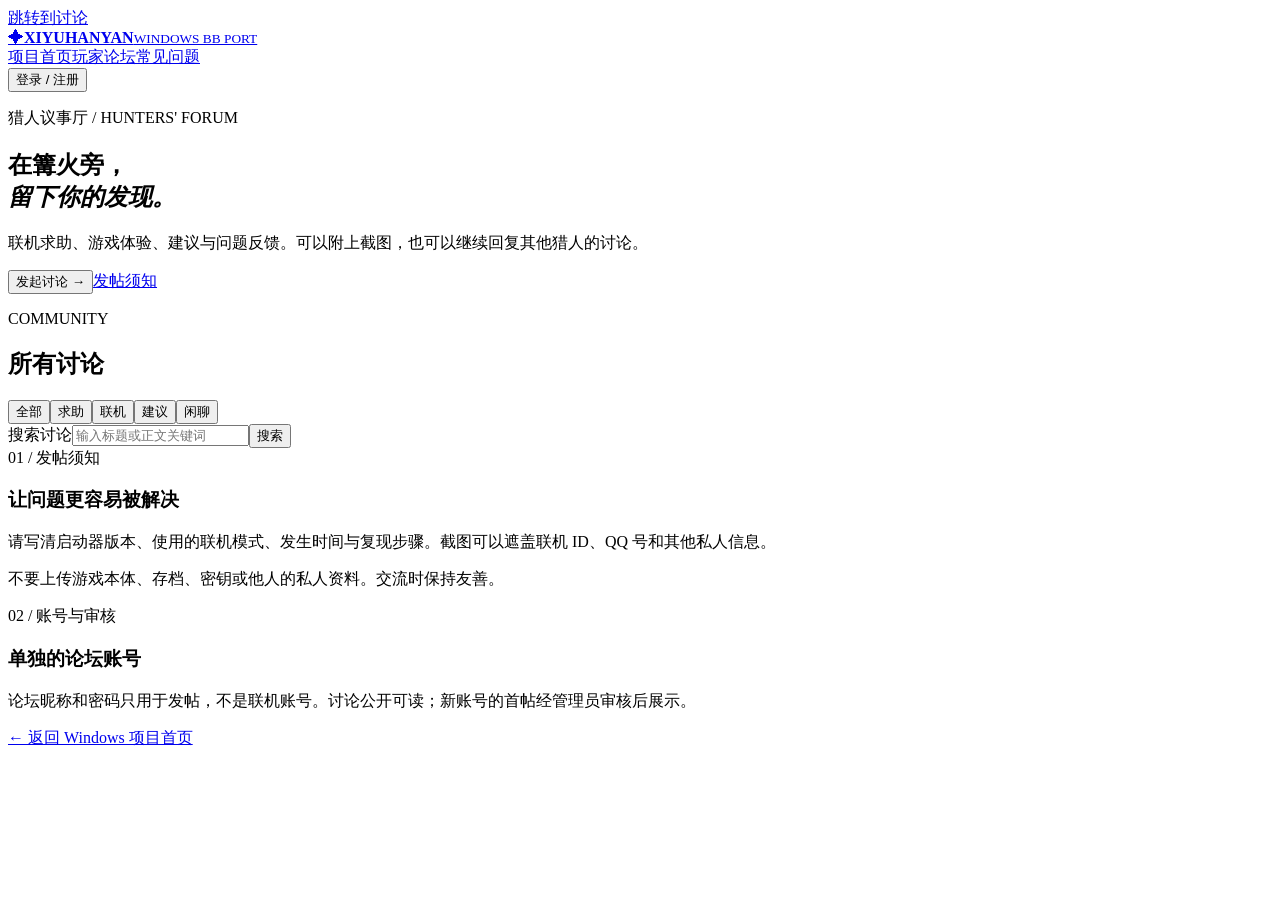
==== deploy/online_remote/windows-site/forum/index.html @ cc667c3b "Add independent Windows player forum and dark launcher theme" ====
<!doctype html>
<html lang="zh-CN">
<head>
  <meta charset="utf-8">
  <meta name="viewport" content="width=device-width, initial-scale=1">
  <meta name="theme-color" content="#0d0e12">
  <meta name="description" content="Xiyuhanyan Windows BB Port 玩家论坛：交流联机经验，提交文字和图片反馈。">
  <title>猎人议事厅 · Xiyuhanyan Windows BB Port</title>
  <link rel="stylesheet" href="/windows/styles.css">
  <link rel="stylesheet" href="/windows/forum/forum.css">
  <script src="/windows/forum/forum.js" defer></script>
</head>
<body>
  <a class="skip-link" href="#forum-main">跳转到讨论</a>
  <header class="forum-header">
    <nav class="shell forum-nav" aria-label="论坛导航">
      <a class="brand" href="/windows/"><span class="brand-mark" aria-hidden="true">✦</span><span><strong>XIYUHANYAN</strong><small>WINDOWS BB PORT</small></span></a>
      <div class="forum-nav-links"><a href="/windows/">项目首页</a><a href="/windows/forum/" aria-current="page">玩家论坛</a><a href="/windows/#faq">常见问题</a></div>
      <button id="account-button" class="forum-account" type="button">登录 / 注册</button>
    </nav>
  </header>

  <main id="forum-main">
    <section class="forum-hero">
      <div class="forum-hero-art" aria-hidden="true"></div>
      <div class="shell forum-hero-inner">
        <p class="kicker">猎人议事厅 / HUNTERS' FORUM</p>
        <h1>在篝火旁，<br><em>留下你的发现。</em></h1>
        <p>联机求助、游戏体验、建议与问题反馈。可以附上截图，也可以继续回复其他猎人的讨论。</p>
        <div class="forum-hero-actions"><button id="new-thread-button" class="button button-primary" type="button">发起讨论 <span aria-hidden="true">→</span></button><a class="button button-ghost" href="#forum-rules">发帖须知</a></div>
      </div>
    </section>

    <div class="shell forum-layout">
      <section class="forum-content" aria-labelledby="forum-title">
        <div class="forum-toolbar"><div><p class="kicker">COMMUNITY</p><h2 id="forum-title">所有讨论</h2></div><button id="my-threads-button" class="text-link" type="button" hidden>我的帖子</button></div>
        <div class="forum-filters" role="group" aria-label="按分类筛选">
          <button type="button" data-category="" class="active">全部</button><button type="button" data-category="求助">求助</button><button type="button" data-category="联机">联机</button><button type="button" data-category="建议">建议</button><button type="button" data-category="闲聊">闲聊</button>
        </div>
        <form id="search-form" class="forum-search"><label for="search-box">搜索讨论</label><input id="search-box" type="search" maxlength="80" placeholder="输入标题或正文关键词"><button type="submit">搜索</button></form>
        <div id="forum-notice" class="forum-notice" role="status" aria-live="polite"></div>
        <div id="thread-list" class="thread-list" aria-live="polite"></div>
        <article id="thread-detail" class="thread-detail" hidden></article>
        <section id="composer" class="forum-composer" hidden aria-labelledby="composer-title">
          <div class="section-heading"><h2 id="composer-title">发起讨论</h2><button id="composer-close" type="button">返回讨论</button></div>
          <form id="thread-form">
            <label for="thread-category">分类</label><select id="thread-category" required><option value="求助">求助</option><option value="联机">联机</option><option value="建议">建议</option><option value="闲聊">闲聊</option></select>
            <label for="thread-title">标题</label><input id="thread-title" required minlength="5" maxlength="100" placeholder="用一句话说明问题或话题">
            <label for="thread-body">内容</label><textarea id="thread-body" required minlength="10" maxlength="5000" rows="9" placeholder="描述复现步骤、游戏版本及发生时间；不要发布密码、密钥或完整个人信息。"></textarea>
            <label for="thread-images">截图（可选，最多两张）</label><input id="thread-images" type="file" accept="image/png,image/jpeg,image/webp" multiple>
            <p class="input-hint">每张不超过 3 MB，支持 PNG / JPEG / WebP；上传后会统一转换格式并去除常见照片元数据。新账号首帖需审核。</p>
            <button class="button button-primary" type="submit">提交讨论</button>
          </form>
        </section>
        <section id="moderation" class="moderation" hidden><div class="section-heading"><h2>待审核内容</h2><button id="moderation-refresh" type="button">刷新</button></div><div id="moderation-list"></div></section>
      </section>
      <aside class="forum-sidebar">
        <div class="sidebar-card" id="forum-rules"><span class="sidebar-no">01 / 发帖须知</span><h3>让问题更容易被解决</h3><p>请写清启动器版本、使用的联机模式、发生时间与复现步骤。截图可以遮盖联机 ID、QQ 号和其他私人信息。</p><p>不要上传游戏本体、存档、密钥或他人的私人资料。交流时保持友善。</p></div>
        <div class="sidebar-card"><span class="sidebar-no">02 / 账号与审核</span><h3>单独的论坛账号</h3><p>论坛昵称和密码只用于发帖，不是联机账号。讨论公开可读；新账号的首帖经管理员审核后展示。</p></div>
        <a class="sidebar-back" href="/windows/">← 返回 Windows 项目首页</a>
      </aside>
    </div>
  </main>

  <dialog id="auth-dialog" class="auth-dialog" aria-labelledby="auth-title"><form method="dialog" class="auth-close-form"><button aria-label="关闭" type="submit">×</button></form><h2 id="auth-title">进入议事厅</h2><p>论坛账号与游戏联机账号相互独立。</p><div class="auth-tabs"><button id="login-tab" class="active" type="button">登录</button><button id="register-tab" type="button">注册</button></div><form id="auth-form"><label for="auth-nickname">昵称</label><input id="auth-nickname" name="nickname" required minlength="2" maxlength="24" autocomplete="username"><label for="auth-password">密码</label><input id="auth-password" name="password" type="password" required minlength="10" maxlength="128" autocomplete="current-password"><p id="auth-error" role="alert"></p><button id="auth-submit" class="button button-primary" type="submit">登录</button></form></dialog>
</body>
</html>
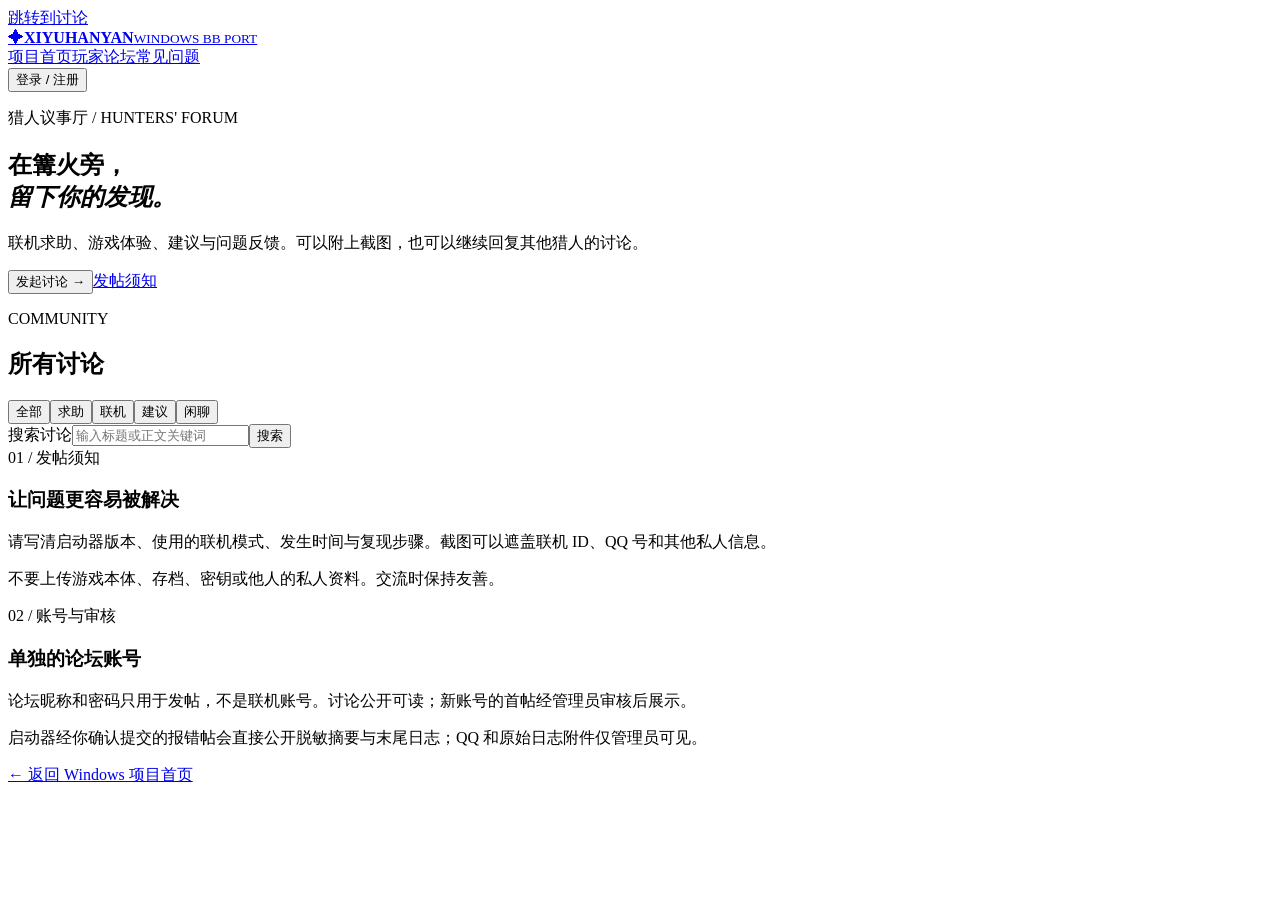
==== commit 2597dfa3: "Save current Windows port and online service work" ====
--- a/deploy/online_remote/windows-site/forum/index.html
+++ b/deploy/online_remote/windows-site/forum/index.html
@@ -47,8 +47,9 @@
             <label for="thread-category">分类</label><select id="thread-category" required><option value="求助">求助</option><option value="联机">联机</option><option value="建议">建议</option><option value="闲聊">闲聊</option></select>
             <label for="thread-title">标题</label><input id="thread-title" required minlength="5" maxlength="100" placeholder="用一句话说明问题或话题">
             <label for="thread-body">内容</label><textarea id="thread-body" required minlength="10" maxlength="5000" rows="9" placeholder="描述复现步骤、游戏版本及发生时间；不要发布密码、密钥或完整个人信息。"></textarea>
-            <label for="thread-images">截图（可选，最多两张）</label><input id="thread-images" type="file" accept="image/png,image/jpeg,image/webp" multiple>
-            <p class="input-hint">每张不超过 3 MB，支持 PNG / JPEG / WebP；上传后会统一转换格式并去除常见照片元数据。新账号首帖需审核。</p>
+            <label for="thread-images">截图（可选，最多六张）</label><input id="thread-images" type="file" accept="image/png,image/jpeg,image/webp" multiple>
+            <label for="thread-files">日志附件（可选，最多三个）</label><input id="thread-files" type="file" accept=".log,.txt,.jsonl,.zip" multiple>
+            <p class="input-hint">图片每张不超过 3 MB，附件每个不超过 4 MB，支持 LOG / TXT / JSONL / ZIP。普通帖附件公开可下载，请先检查是否含个人信息。新账号首帖需审核。</p>
             <button class="button button-primary" type="submit">提交讨论</button>
           </form>
         </section>
@@ -56,7 +57,7 @@
       </section>
       <aside class="forum-sidebar">
         <div class="sidebar-card" id="forum-rules"><span class="sidebar-no">01 / 发帖须知</span><h3>让问题更容易被解决</h3><p>请写清启动器版本、使用的联机模式、发生时间与复现步骤。截图可以遮盖联机 ID、QQ 号和其他私人信息。</p><p>不要上传游戏本体、存档、密钥或他人的私人资料。交流时保持友善。</p></div>
-        <div class="sidebar-card"><span class="sidebar-no">02 / 账号与审核</span><h3>单独的论坛账号</h3><p>论坛昵称和密码只用于发帖，不是联机账号。讨论公开可读；新账号的首帖经管理员审核后展示。</p></div>
+        <div class="sidebar-card"><span class="sidebar-no">02 / 账号与审核</span><h3>单独的论坛账号</h3><p>论坛昵称和密码只用于发帖，不是联机账号。讨论公开可读；新账号的首帖经管理员审核后展示。</p><p>启动器经你确认提交的报错帖会直接公开脱敏摘要与末尾日志；QQ 和原始日志附件仅管理员可见。</p></div>
         <a class="sidebar-back" href="/windows/">← 返回 Windows 项目首页</a>
       </aside>
     </div>
